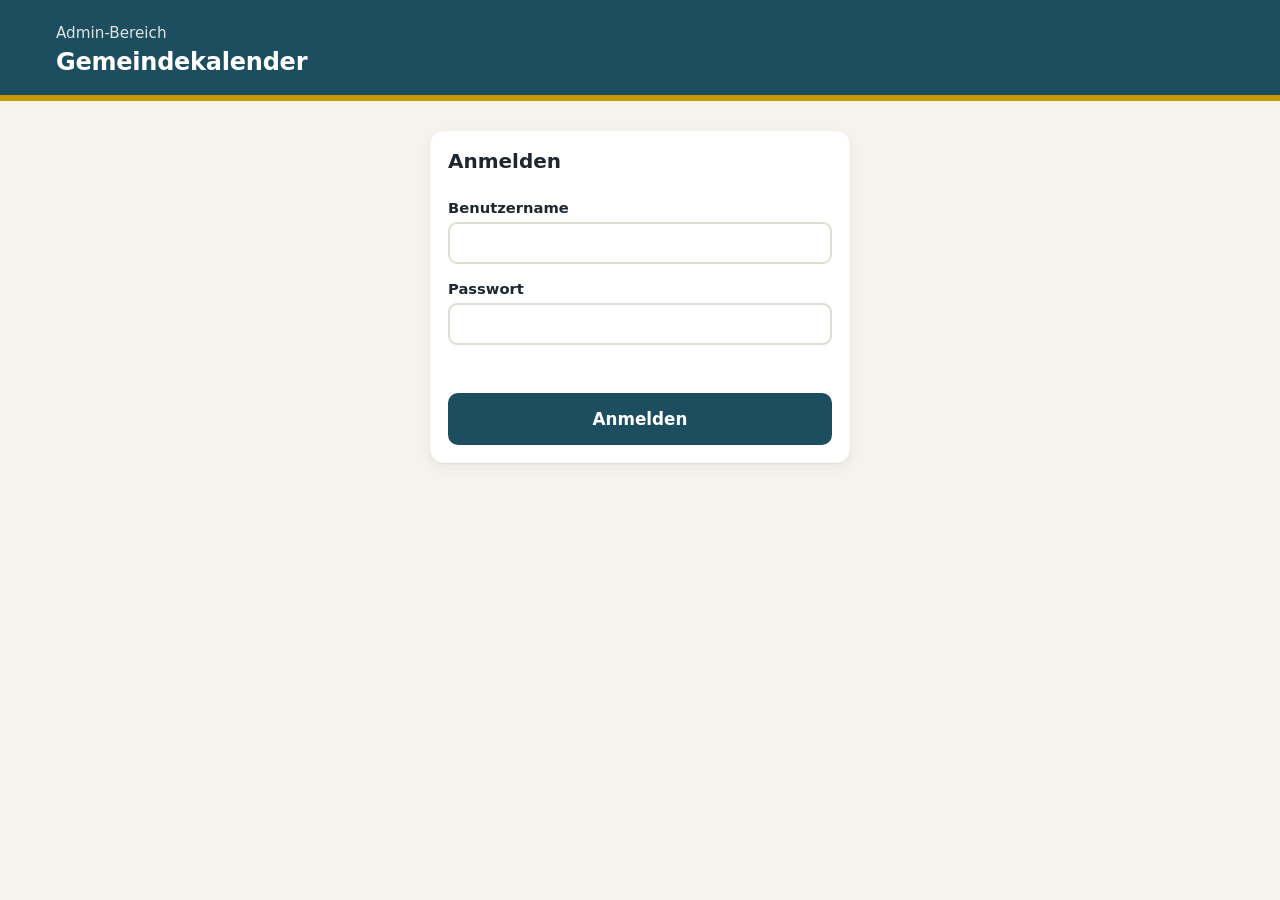
==== admin/index.html @ 8663def2 "Gemeindekalender 2027: öffentliche Seite + Admin Co-Authored-By: Claude Opus 5.5 <noreply@anthropic." ====
<!DOCTYPE html>
<html lang="de">
<head>
  <meta charset="utf-8">
  <meta name="viewport" content="width=device-width, initial-scale=1">
  <meta name="robots" content="noindex, nofollow">
  <meta name="referrer" content="no-referrer">
  <title>Admin – Gemeindekalender FBG Eichstätt</title>
  <link rel="stylesheet" href="../style.css">
  <link rel="stylesheet" href="admin.css">
</head>
<body>
  <header class="top">
    <div class="wrap topbar">
      <div>
        <p class="eyebrow">Admin-Bereich</p>
        <h1>Gemeindekalender</h1>
      </div>
      <div class="who" id="who" hidden>
        <span id="who-name"></span>
        <button class="btn light" id="btn-logout">Abmelden</button>
      </div>
    </div>
  </header>

  <!-- Anmeldung -->
  <main class="wrap" id="login" hidden>
    <form class="card login" id="login-form" autocomplete="on">
      <h2>Anmelden</h2>
      <label>Benutzername<input name="username" autocomplete="username" required autocapitalize="none"></label>
      <label>Passwort<input name="password" type="password" autocomplete="current-password" required></label>
      <p class="err" id="login-err" role="alert"></p>
      <button class="btn primary big-btn" type="submit">Anmelden</button>
    </form>
  </main>

  <!-- Hauptbereich -->
  <main class="wrap" id="main" hidden>
    <div class="undo-bar" id="undo-bar" hidden>
      <span>Letzte Änderung: <strong id="undo-text"></strong></span>
      <button class="btn" id="btn-undo">↶ Rückgängig</button>
    </div>

    <nav class="tabs" role="tablist">
      <button data-tab="liste" aria-selected="true">Termine</button>
      <button data-tab="monat">Monat</button>
      <button data-tab="serien">Serien</button>
      <button data-tab="papierkorb">Papierkorb <span class="badge" id="trash-count"></span></button>
      <button data-tab="protokoll">Protokoll</button>
      <button data-tab="daten">Import / Export</button>
      <button data-tab="konto">Passwort</button>
    </nav>

    <div class="toolbar" id="toolbar">
      <button class="btn primary" id="btn-new">＋ Neuer Termin</button>
      <button class="btn" id="btn-new-series">＋ Neue Serie</button>
      <select id="f-grp" aria-label="Gruppe filtern"><option value="">Alle Gruppen</option></select>
      <label class="check"><input type="checkbox" id="f-unchecked"> Nur ungeprüft <span class="badge warn" id="unchecked-count"></span></label>
      <input type="search" id="f-q" placeholder="Suchen …" aria-label="Suchen">
    </div>

    <section id="tab-liste" class="tab"></section>
    <section id="tab-monat" class="tab" hidden></section>
    <section id="tab-serien" class="tab" hidden></section>
    <section id="tab-papierkorb" class="tab" hidden></section>
    <section id="tab-protokoll" class="tab" hidden></section>
    <section id="tab-daten" class="tab" hidden>
      <div class="card">
        <h2>Export (Sicherung)</h2>
        <p>Alle aktuellen Termine als Datei herunterladen. Die Excel-Datei hat dasselbe Format wie die Import-Tabelle.</p>
        <div class="row">
          <button class="btn primary" id="btn-xlsx">Excel (.xlsx) herunterladen</button>
          <button class="btn" id="btn-csv">CSV herunterladen</button>
        </div>
      </div>
      <div class="card">
        <h2>Import (z. B. neue Jahrestabelle 2028)</h2>
        <p>Spalten wie in der Vorlage: <em>Datum, Titel, Gruppe, Beginn, Ende, Bis (mehrtägig), Ort, Beschreibung, Prüfen / Hinweis</em>.
          Zeilen mit Text in „Prüfen / Hinweis“ werden als <strong>ungeprüft</strong> markiert.</p>
        <div class="row">
          <input type="file" id="imp-file" accept=".xlsx,.xls,.csv">
        </div>
        <div class="row">
          <label class="check"><input type="radio" name="imp-mode" value="add" checked> Termine hinzufügen</label>
          <label class="check"><input type="radio" name="imp-mode" value="replace"> Alle Einzeltermine des Jahres
            <input type="number" id="imp-year" min="2020" max="2100" style="width:6em"> vorher in den Papierkorb legen</label>
        </div>
        <div id="imp-preview"></div>
      </div>
    </section>
    <section id="tab-konto" class="tab" hidden>
      <form class="card login" id="pw-form">
        <h2>Passwort ändern</h2>
        <label>Altes Passwort<input type="password" name="old" autocomplete="current-password" required></label>
        <label>Neues Passwort (mind. 10 Zeichen)<input type="password" name="new" autocomplete="new-password" minlength="10" required></label>
        <label>Neues Passwort wiederholen<input type="password" name="new2" autocomplete="new-password" minlength="10" required></label>
        <p class="err" id="pw-err" role="alert"></p>
        <button class="btn primary" type="submit">Passwort speichern</button>
      </form>
    </section>
  </main>

  <!-- Termin bearbeiten -->
  <dialog id="dlg-event">
    <form method="dialog" id="ev-form">
      <h2 id="ev-title">Termin</h2>
      <p class="info" id="ev-series-info" hidden></p>
      <div class="grid2">
        <label class="span2">Titel<input name="title" required maxlength="150"></label>
        <label>Gruppe<select name="grp" required></select></label>
        <label class="check ck-end"><input type="checkbox" name="allday"> Ganztägig (ohne Uhrzeit)</label>
        <label>Datum<input type="date" name="start_date" required></label>
        <label>Bis (bei mehrtägigen)<input type="date" name="end_date"></label>
        <label class="time">Beginn<input type="time" name="start_time" step="300"></label>
        <label class="time">Ende (leer = 1,5 Std.)<input type="time" name="end_time" step="300"></label>
        <label class="span2">Ort (leer lassen, wenn unbekannt)<input name="location" maxlength="150" list="orte"></label>
        <label class="span2">Beschreibung<textarea name="description" rows="3" maxlength="2000"></textarea></label>
        <label class="check span2"><input type="checkbox" name="unchecked"> Ungeprüft (noch klären)</label>
        <label class="span2">Prüfhinweis (nur für Admins sichtbar)<input name="note" maxlength="500"></label>
      </div>
      <p class="hint">Bitte keine Privatadressen oder Telefonnummern eintragen.</p>
      <p class="err" id="ev-err" role="alert"></p>
      <div class="dlg-actions">
        <button type="button" class="btn danger" id="ev-delete">Löschen</button>
        <button type="button" class="btn" id="ev-dup">Duplizieren</button>
        <span class="grow"></span>
        <button type="button" class="btn" value="cancel" id="ev-cancel">Abbrechen</button>
        <button type="submit" class="btn primary" id="ev-save">Speichern</button>
      </div>
    </form>
    <datalist id="orte"></datalist>
  </dialog>

  <!-- Serie -->
  <dialog id="dlg-series">
    <form method="dialog" id="se-form">
      <h2 id="se-title">Serientermin</h2>
      <div class="grid2">
        <label class="span2">Titel<input name="title" required maxlength="150"></label>
        <label>Gruppe<select name="grp" required></select></label>
        <label>Ort<input name="location" maxlength="150" list="orte"></label>
        <label class="time">Beginn (leer = ganztägig)<input type="time" name="start_time" step="300"></label>
        <label class="time">Ende<input type="time" name="end_time" step="300"></label>
        <fieldset class="span2">
          <legend>Wiederholung</legend>
          <label class="check"><input type="radio" name="type" value="monthly" checked> Monatlich am</label>
          <span class="nths">
            <label class="check"><input type="checkbox" name="nth" value="1"> 1.</label>
            <label class="check"><input type="checkbox" name="nth" value="2"> 2.</label>
            <label class="check"><input type="checkbox" name="nth" value="3"> 3.</label>
            <label class="check"><input type="checkbox" name="nth" value="4"> 4.</label>
            <label class="check"><input type="checkbox" name="nth" value="-1"> letzten</label>
          </span>
          <select name="mweekday"></select>
          <br>
          <label class="check"><input type="radio" name="type" value="weekly"> Wöchentlich am</label>
          <span class="wdays"></span>
          <label class="check">alle <input type="number" name="interval" min="1" max="8" value="1" style="width:4em"> Woche(n)</label>
        </fieldset>
        <label>Von<input type="date" name="from_date" required></label>
        <label>Bis<input type="date" name="until_date" required></label>
        <label class="span2">Beschreibung<textarea name="description" rows="2" maxlength="2000"></textarea></label>
      </div>
      <div class="preview" id="se-preview"></div>
      <p class="err" id="se-err" role="alert"></p>
      <div class="dlg-actions">
        <button type="button" class="btn danger" id="se-delete">Serie löschen</button>
        <span class="grow"></span>
        <button type="button" class="btn" id="se-cancel">Abbrechen</button>
        <button type="submit" class="btn primary">Serie speichern</button>
      </div>
    </form>
  </dialog>

  <!-- Rückfrage -->
  <dialog id="dlg-confirm">
    <form method="dialog">
      <h2 id="cf-title">Sicher?</h2>
      <p id="cf-text"></p>
      <label id="cf-date-wrap" hidden>Datum<input type="date" id="cf-date"></label>
      <div class="dlg-actions">
        <span class="grow"></span>
        <button class="btn" value="no">Abbrechen</button>
        <button class="btn primary" value="yes" id="cf-yes">Ja</button>
      </div>
    </form>
  </dialog>

  <div id="toast" role="status" aria-live="polite"></div>

  <script src="../config.js"></script>
  <script src="../common.js"></script>
  <script src="admin.js"></script>
</body>
</html>
---- style.css ----
:root {
  --bg: #f6f3ec;
  --card: #ffffff;
  --ink: #1d2730;
  --muted: #5b6670;
  --line: #e2ddd2;
  --brand: #1d4e5f;
  --brand-ink: #ffffff;
  --gold: #c99a06;
  --focus: #f0b400;
  --radius: 14px;
  --shadow: 0 1px 2px rgba(29, 39, 48, .06), 0 4px 14px rgba(29, 39, 48, .06);
  --ferien: #eaf3f6;
  --ferien-we: #dfeaef;
  --feiertag: #fbeaea;
}
* { box-sizing: border-box; }
html { font-size: 18px; }
body {
  margin: 0; background: var(--bg); color: var(--ink);
  font-family: system-ui, -apple-system, "Segoe UI", Roboto, "Helvetica Neue", Arial, sans-serif;
  line-height: 1.45; -webkit-text-size-adjust: 100%;
}
.wrap { max-width: 1040px; margin: 0 auto; padding: 0 16px; }
h1, h2, h3 { line-height: 1.2; margin: 0 0 .5em; }
h2 { font-size: 1.25rem; }
button, input, select, textarea { font: inherit; color: inherit; }
button { cursor: pointer; }
:focus-visible { outline: 3px solid var(--focus); outline-offset: 2px; }
[hidden] { display: none !important; }

/* Kopf */
.top { background: var(--brand); color: var(--brand-ink); padding: 22px 0 18px; border-bottom: 6px solid var(--gold); }
.top h1 { font-size: 1.9rem; margin: 0; letter-spacing: -.01em; }
.eyebrow { margin: 0 0 4px; opacity: .85; font-size: .95rem; }

/* Hauptknöpfe */
.actions { display: grid; grid-template-columns: repeat(3, 1fr); gap: 12px; margin: 18px 0; }
.action {
  display: flex; align-items: center; gap: 12px; min-height: 76px; padding: 14px 16px;
  background: var(--card); border: 2px solid var(--line); border-radius: var(--radius); box-shadow: var(--shadow);
  font-size: 1.08rem; font-weight: 650; text-align: left;
}
.action .ico { font-size: 1.7rem; }
.action[aria-pressed="true"] { border-color: var(--brand); background: #eef5f7; }
.action:hover { border-color: var(--brand); }
.action:disabled { opacity: .6; cursor: progress; }

.card { background: var(--card); border-radius: var(--radius); box-shadow: var(--shadow); padding: 18px; margin-bottom: 16px; }

/* Filter */
.presets { display: flex; flex-wrap: wrap; gap: 8px; margin-bottom: 12px; }
.presets button {
  min-height: 48px; padding: 8px 18px; border-radius: 999px; border: 2px solid var(--brand);
  background: #fff; color: var(--brand); font-weight: 650;
}
.presets button[aria-pressed="true"] { background: var(--brand); color: #fff; }
.chips { display: flex; flex-wrap: wrap; gap: 8px; margin-bottom: 14px; }
.chip {
  display: inline-flex; align-items: center; gap: 8px; min-height: 48px; padding: 8px 14px 8px 10px;
  border-radius: 12px; border: 2px solid var(--line); background: #fff; font-weight: 600;
}
.chip .dot { width: 22px; height: 22px; border-radius: 6px; flex: none; display: grid; place-items: center; color: #fff; font-size: 15px; }
.chip[aria-pressed="false"] { color: var(--muted); background: #faf9f6; }
.chip[aria-pressed="false"] .dot { background: transparent !important; border: 2px solid currentColor; }
.chip[aria-pressed="false"] .dot::after { content: ""; }
.chip.locked { cursor: default; }
.chip .lock { font-size: .8rem; color: var(--muted); font-weight: 500; }
.switch { display: inline-flex; align-items: center; gap: 10px; min-height: 44px; cursor: pointer; }
.switch input { width: 24px; height: 24px; accent-color: var(--brand); }
.switch.small { font-size: .92rem; color: var(--muted); }

/* Ansicht */
.viewbar { display: flex; flex-wrap: wrap; align-items: center; justify-content: space-between; gap: 10px; margin: 6px 0 12px; }
.seg { display: inline-flex; background: #e9e5db; border-radius: 12px; padding: 4px; }
.seg button { min-height: 44px; min-width: 96px; border: 0; border-radius: 9px; background: transparent; font-weight: 650; }
.seg button[aria-pressed="true"] { background: #fff; box-shadow: var(--shadow); color: var(--brand); }

/* Liste */
.month-h { position: sticky; top: 0; z-index: 2; background: var(--bg); padding: 14px 0 6px; font-size: 1.2rem; color: var(--brand); margin: 0; }
.ev {
  display: grid; grid-template-columns: 74px 1fr; gap: 14px; align-items: start;
  background: #fff; border-radius: 12px; box-shadow: var(--shadow); padding: 12px 14px 12px 0; margin-bottom: 8px;
  border-left: 8px solid var(--c, #999);
}
.ev .d { text-align: center; padding-left: 6px; }
.ev .d .wd { display: block; font-size: .85rem; color: var(--muted); font-weight: 600; }
.ev .d .n { display: block; font-size: 1.6rem; font-weight: 750; line-height: 1.1; }
.ev .t { font-size: 1.08rem; font-weight: 700; }
.ev .m { color: var(--muted); font-size: .95rem; margin-top: 2px; }
.ev .m span + span::before { content: " · "; }
.pill { display: inline-block; padding: 2px 10px; border-radius: 999px; font-size: .8rem; font-weight: 700; color: #fff; margin-top: 6px; }
.hol { border-radius: 10px; padding: 8px 14px; margin-bottom: 8px; font-size: .95rem; color: #3b4a55; }
.hol.ferien { background: transparent; border: 1px dashed #b9d2dc; color: #4b6470; font-size: .88rem; padding: 6px 12px; }
.hol.feiertag { background: var(--feiertag); }
.empty { padding: 30px 10px; text-align: center; color: var(--muted); }

/* Monat */
.mnav { display: flex; align-items: center; justify-content: space-between; gap: 8px; margin-bottom: 10px; }
.mnav h3 { margin: 0; font-size: 1.3rem; }
.mnav button { min-height: 48px; min-width: 56px; border-radius: 12px; border: 2px solid var(--line); background: #fff; font-size: 1.3rem; }
.grid { display: grid; grid-template-columns: repeat(7, 1fr); gap: 4px; }
.grid .wh { text-align: center; font-weight: 700; color: var(--muted); font-size: .85rem; padding: 4px 0; }
.cell { min-height: 108px; background: #fff; border-radius: 10px; padding: 6px; display: flex; flex-direction: column; gap: 3px; overflow: hidden; }
.cell.out { background: transparent; }
.cell.we { background: #fbfaf6; }
.cell.ferien { background: var(--ferien); }
.cell.we.ferien { background: var(--ferien-we); }
.cell .fn { font-size: .66rem; color: #4b6a78; line-height: 1.15; font-style: italic; }
.ev.inferien { background: linear-gradient(90deg, #fff 0, #fff 55%, var(--ferien) 100%); }
.fertag { display: inline-block; margin-left: 8px; font-size: .78rem; color: #4b6a78; font-style: italic; }
.legend { display: flex; align-items: center; gap: 6px; flex-wrap: wrap; font-size: .85rem; color: var(--muted); margin: 8px 0 0; }
.legend .sw { display: inline-block; width: 16px; height: 16px; border-radius: 4px; border: 1px solid #c9d6dc; }
.legend .sw.fer { background: var(--ferien); }
.legend .sw.fei { background: var(--feiertag); margin-left: 12px; border-color: #e7caca; }
.cell.feiertag { background: var(--feiertag); }
.cell.today { outline: 3px solid var(--gold); }
.cell .num { font-weight: 750; font-size: .95rem; }
.cell .hn { font-size: .68rem; color: #4b5a66; line-height: 1.15; }
.cell .e {
  font-size: .74rem; line-height: 1.2; padding: 2px 5px; border-radius: 5px; color: #fff; font-weight: 600;
  white-space: nowrap; overflow: hidden; text-overflow: ellipsis; background: var(--c);
}
.cell .dots { display: none; gap: 3px; flex-wrap: wrap; }
.cell .dots i { width: 10px; height: 10px; border-radius: 50%; background: var(--c); display: block; }
.mlist { display: none; margin-top: 14px; }

/* Abo */
.lead { font-size: 1.02rem; }
.bigbtns { display: grid; gap: 10px; margin: 14px 0; }
.big {
  display: flex; align-items: center; justify-content: center; text-align: center; min-height: 60px; padding: 12px 16px;
  border-radius: var(--radius); border: 2px solid var(--brand); background: #fff; color: var(--brand);
  font-weight: 700; font-size: 1.05rem; text-decoration: none;
}
.big.primary { background: var(--brand); color: #fff; }
.big.ghost { border-style: dashed; font-weight: 600; }
.hint { color: var(--muted); font-size: .92rem; }
.howto { border-top: 1px solid var(--line); padding: 10px 0; }
.howto summary { font-weight: 700; font-size: 1.05rem; cursor: pointer; min-height: 40px; display: flex; align-items: center; }
.howto ol { padding-left: 1.3em; margin: 6px 0; }
.howto li { margin-bottom: 6px; }

/* Meldungen */
#toast {
  position: fixed; left: 50%; bottom: 20px; transform: translateX(-50%) translateY(150%);
  background: var(--ink); color: #fff; padding: 14px 20px; border-radius: 12px; font-weight: 600;
  transition: transform .25s, visibility .25s; z-index: 50; max-width: calc(100vw - 32px); text-align: center;
  visibility: hidden;
}
#toast.show { transform: translateX(-50%) translateY(0); visibility: visible; }
.foot { color: var(--muted); font-size: .85rem; padding: 20px 16px 40px; }

@media (max-width: 720px) {
  html { font-size: 17px; }
  .top h1 { font-size: 1.55rem; }
  .actions { grid-template-columns: 1fr; gap: 8px; }
  .action { min-height: 62px; }
  .cell { min-height: 54px; padding: 4px; }
  .cell .e, .cell .hn, .cell .fn { display: none; }
  .cell .dots { display: flex; }
  .mlist { display: block; }
}
@media (prefers-reduced-motion: reduce) { #toast { transition: none; } }
---- admin/admin.css ----
html { font-size: 16px; }
.wrap { max-width: 1200px; }
.topbar { display: flex; flex-wrap: wrap; align-items: center; justify-content: space-between; gap: 12px; }
.top h1 { font-size: 1.5rem; }
.who { display: flex; align-items: center; gap: 12px; font-weight: 600; }

.btn {
  min-height: 42px; padding: 8px 16px; border-radius: 10px; border: 2px solid var(--line); background: #fff;
  font-weight: 650; white-space: nowrap;
}
.btn:hover { border-color: var(--brand); }
.btn.primary { background: var(--brand); border-color: var(--brand); color: #fff; }
.btn.danger { color: #a3261a; border-color: #e7c3bd; }
.btn.danger:hover { border-color: #a3261a; }
.btn.light { background: transparent; color: #fff; border-color: rgba(255,255,255,.5); }
.btn.small { min-height: 34px; padding: 4px 10px; font-size: .88rem; }
.big-btn { width: 100%; min-height: 52px; font-size: 1.05rem; }
.row { display: flex; flex-wrap: wrap; gap: 10px; align-items: center; margin: 10px 0; }

.login { max-width: 420px; margin: 30px auto; display: grid; gap: 14px; }
label { display: grid; gap: 4px; font-weight: 600; font-size: .92rem; }
input, select, textarea {
  border: 2px solid var(--line); border-radius: 9px; padding: 8px 10px; min-height: 42px; background: #fff; font-weight: 400;
}
textarea { resize: vertical; }
.check { display: inline-flex; align-items: center; gap: 6px; font-weight: 500; }
.check input { min-height: auto; width: 20px; height: 20px; accent-color: var(--brand); }
.check.ck-end { align-self: end; padding-bottom: 10px; }
.err { color: #a3261a; font-weight: 600; min-height: 1.2em; margin: 0; white-space: pre-line; }
.info { background: #eef5f7; border-radius: 10px; padding: 10px 12px; margin: 0 0 12px; }

.undo-bar {
  display: flex; flex-wrap: wrap; align-items: center; justify-content: space-between; gap: 10px;
  background: #fff8e1; border: 2px solid #f1d27a; border-radius: 12px; padding: 8px 14px; margin: 14px 0 0;
}
.tabs { display: flex; flex-wrap: wrap; gap: 4px; margin: 14px 0 0; border-bottom: 2px solid var(--line); }
.tabs button {
  border: 0; background: transparent; padding: 10px 14px; font-weight: 650; color: var(--muted);
  border-bottom: 3px solid transparent; margin-bottom: -2px;
}
.tabs button[aria-selected="true"] { color: var(--brand); border-bottom-color: var(--brand); }
.badge { display: inline-block; min-width: 1.4em; padding: 0 6px; border-radius: 999px; background: #e3e0d8; font-size: .78rem; text-align: center; }
.badge:empty { display: none; }
.badge.warn { background: #f6c343; color: #3a2a00; }
.toolbar { display: flex; flex-wrap: wrap; gap: 10px; align-items: center; padding: 14px 0; }
.toolbar input[type=search] { flex: 1; min-width: 160px; }

/* Tabelle */
table.t { width: 100%; border-collapse: collapse; background: #fff; border-radius: 12px; overflow: hidden; box-shadow: var(--shadow); }
.t th { text-align: left; background: #ece8de; padding: 8px 10px; font-size: .85rem; position: sticky; top: 0; }
.t td { padding: 8px 10px; border-top: 1px solid #efebe2; vertical-align: top; }
.t tr.clickable { cursor: pointer; }
.t tr.clickable:hover td { background: #f7fafb; }
.t tr.month td { background: #f4f1ea; font-weight: 700; color: var(--brand); cursor: default; }
.t .gdot { display: inline-block; width: 12px; height: 12px; border-radius: 3px; margin-right: 6px; vertical-align: -1px; }
.t .acts { white-space: nowrap; text-align: right; }
.flag { display: inline-block; background: #f6c343; color: #3a2a00; border-radius: 6px; padding: 1px 7px; font-size: .78rem; font-weight: 700; }
.ser { display: inline-block; background: #e5eef2; color: var(--brand); border-radius: 6px; padding: 1px 7px; font-size: .75rem; font-weight: 700; }
.note { color: #7a5b00; font-size: .85rem; }
.muted { color: var(--muted); }

/* Monat (Admin) */
.amonth .cell { min-height: 120px; }
.amonth .cell.drop { outline: 3px dashed var(--brand); background: #eef5f7; }
.amonth .e { cursor: grab; display: block !important; }
.amonth .e.uc { box-shadow: inset 0 0 0 2px #f6c343; }
.amonth .add { margin-top: auto; align-self: flex-end; border: 0; background: transparent; color: var(--muted); font-size: 1.1rem; line-height: 1; opacity: 0; }
.amonth .cell:hover .add { opacity: 1; }

/* Dialoge */
dialog { border: 0; border-radius: 16px; padding: 0; width: min(680px, calc(100vw - 20px)); box-shadow: 0 20px 60px rgba(0,0,0,.3); }
dialog::backdrop { background: rgba(20, 30, 40, .45); }
dialog form { padding: 20px; }
.grid2 { display: grid; grid-template-columns: 1fr 1fr; gap: 12px; }
.span2 { grid-column: span 2; }
fieldset { border: 2px solid var(--line); border-radius: 10px; display: grid; gap: 8px; }
fieldset legend { font-weight: 700; padding: 0 6px; }
.nths, .wdays { display: flex; flex-wrap: wrap; gap: 10px; }
.dlg-actions { display: flex; flex-wrap: wrap; gap: 8px; margin-top: 14px; align-items: center; }
.grow { flex: 1; }
.preview { margin-top: 12px; font-size: .9rem; color: var(--muted); max-height: 120px; overflow: auto; }

#imp-preview .t { font-size: .85rem; }
#imp-preview tr.bad td { background: #fdecea; }

@media (max-width: 720px) {
  .grid2 { grid-template-columns: 1fr; }
  .span2 { grid-column: auto; }
  .t .hide-m, #tab-liste .t .acts, #tab-liste .t th:last-child { display: none; }
  .t { font-size: .92rem; }
  .who .btn { min-height: 36px; padding: 4px 10px; }
  .t td, .t th { padding: 8px 6px; }
  .amonth .cell { min-height: 70px; }
  .amonth .e { font-size: .65rem; }
}
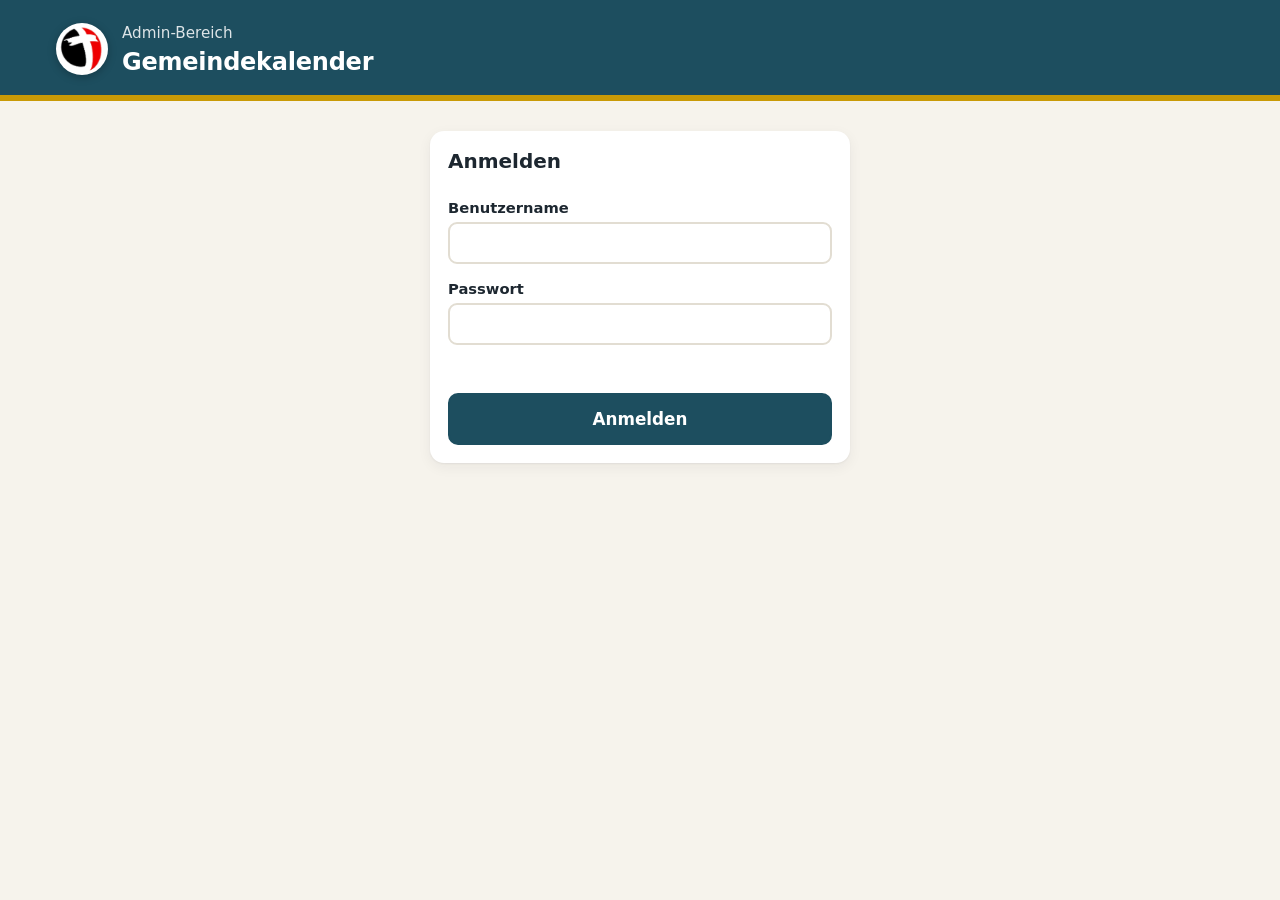
==== commit 86bb6431: "Logo in Web, Admin und PDF; Start in Jahresansicht; breitere Jahresansicht Co-Authored-By: Claude Op" ====
--- a/admin/index.html
+++ b/admin/index.html
@@ -12,9 +12,10 @@
 <body>
   <header class="top">
     <div class="wrap topbar">
-      <div>
-        <p class="eyebrow">Admin-Bereich</p>
-        <h1>Gemeindekalender</h1>
+      <div class="brand">
+        <img src="../logo.png" class="logo" alt="Logo Freie Baptisten Eichstätt" width="52" height="52">
+        <div><p class="eyebrow">Admin-Bereich</p>
+        <h1>Gemeindekalender</h1></div>
       </div>
       <div class="who" id="who" hidden>
         <span id="who-name"></span>
--- a/style.css
+++ b/style.css
@@ -33,6 +33,9 @@
 .top { background: var(--brand); color: var(--brand-ink); padding: 22px 0 18px; border-bottom: 6px solid var(--gold); }
 .top h1 { font-size: 1.9rem; margin: 0; letter-spacing: -.01em; }
 .eyebrow { margin: 0 0 4px; opacity: .85; font-size: .95rem; }
+
+.brand { display: flex; align-items: center; gap: 14px; }
+.logo { width: 64px; height: 64px; flex: none; border-radius: 50%; background: #fff; padding: 3px; box-shadow: 0 2px 8px rgba(0,0,0,.25); }
 
 /* Hauptknöpfe */
 .actions { display: grid; grid-template-columns: repeat(3, 1fr); gap: 12px; margin: 18px 0; }
@@ -73,7 +76,7 @@
 /* Ansicht */
 .viewbar { display: flex; flex-wrap: wrap; align-items: center; justify-content: space-between; gap: 10px; margin: 6px 0 12px; }
 .seg { display: inline-flex; background: #e9e5db; border-radius: 12px; padding: 4px; }
-.seg button { min-height: 44px; min-width: 96px; border: 0; border-radius: 9px; background: transparent; font-weight: 650; }
+.seg button { min-height: 44px; min-width: 84px; border: 0; border-radius: 9px; background: transparent; font-weight: 650; }
 .seg button[aria-pressed="true"] { background: #fff; box-shadow: var(--shadow); color: var(--brand); }
 
 /* Liste */
@@ -125,6 +128,36 @@
 .cell .dots i { width: 10px; height: 10px; border-radius: 50%; background: var(--c); display: block; }
 .mlist { display: none; margin-top: 14px; }
 
+/* Jahr */
+.month-h.ystatic { position: static; }
+.ywide { position: relative; left: 50%; transform: translateX(-50%); width: min(1680px, calc(100vw - 32px)); }
+@media (min-width: 1300px) {
+  .year { grid-template-columns: repeat(6, minmax(0, 1fr)); }
+  .yd { grid-template-columns: 24px 24px 1fr; min-height: 28px; font-size: .82rem; }
+  .ye { font-size: .74rem; }
+}
+.yhint { display: none; margin: 0 0 6px; font-size: .85rem; color: var(--muted); }
+@media (max-width: 900px) { .yhint { display: block; } }
+.yscroll { overflow-x: auto; -webkit-overflow-scrolling: touch; margin-bottom: 10px; }
+.year { display: grid; grid-template-columns: repeat(6, minmax(150px, 1fr)); gap: 4px; min-width: 900px; }
+.ycol { background: #fff; border-radius: 10px; overflow: hidden; box-shadow: var(--shadow); }
+.ym { background: var(--brand); color: #fff; font-weight: 700; text-align: center; padding: 6px 0; }
+.yd { display: grid; grid-template-columns: 22px 22px 1fr; align-items: center; min-height: 26px; padding: 1px 4px; border-top: 1px solid #efebe2; font-size: .78rem; }
+.yd b { font-weight: 750; }
+.yd i { font-style: normal; color: var(--muted); font-size: .7rem; }
+.yd.sa { background: #f7f5ef; }
+.yd.so { background: #ece8de; }
+.yd.ferien { background: var(--ferien); }
+.yd.ferien.sa, .yd.ferien.so { background: var(--ferien-we); }
+.yd.feiertag { background: var(--feiertag); }
+.yd.none { background: #e6e3dc; }
+.yd.today { outline: 2px solid var(--gold); outline-offset: -2px; }
+.yev { display: flex; flex-direction: column; gap: 1px; min-width: 0; }
+.ye { display: block; font-size: .68rem; line-height: 1.25; padding: 0 4px; border-radius: 4px; white-space: nowrap; overflow: hidden; text-overflow: ellipsis;
+  background: color-mix(in srgb, var(--c) 22%, #fff); border-left: 3px solid var(--c); color: var(--ink); font-weight: 600; }
+.ymore { font-size: .62rem; color: var(--muted); }
+.yh { font-size: .64rem; color: #4b6a78; font-style: italic; white-space: nowrap; overflow: hidden; text-overflow: ellipsis; }
+
 /* Abo */
 .lead { font-size: 1.02rem; }
 .bigbtns { display: grid; gap: 10px; margin: 14px 0; }
@@ -154,6 +187,7 @@
 @media (max-width: 720px) {
   html { font-size: 17px; }
   .top h1 { font-size: 1.55rem; }
+  .logo { width: 52px; height: 52px; }
   .actions { grid-template-columns: 1fr; gap: 8px; }
   .action { min-height: 62px; }
   .cell { min-height: 54px; padding: 4px; }
--- a/admin/admin.css
+++ b/admin/admin.css
@@ -93,3 +93,5 @@
   .amonth .cell { min-height: 70px; }
   .amonth .e { font-size: .65rem; }
 }
+
+.top .logo { width: 52px; height: 52px; }
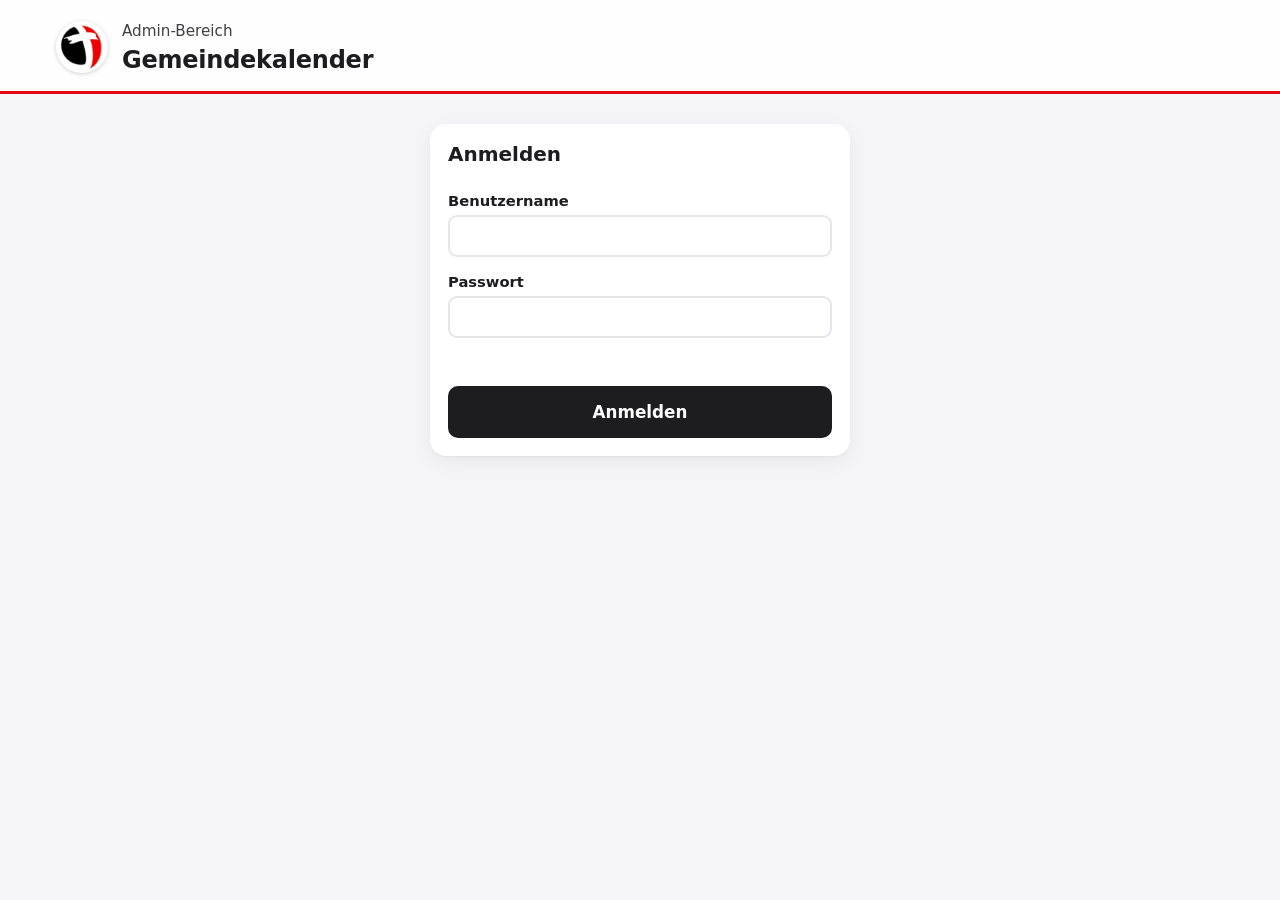
==== commit 07e47bde: "Ansichten Jahr/Quartal/Monat, Liste entfernt, drei Apple-orientierte Designs in Logofarben Co-Author" ====
--- a/admin/index.html
+++ b/admin/index.html
@@ -6,8 +6,8 @@
   <meta name="robots" content="noindex, nofollow">
   <meta name="referrer" content="no-referrer">
   <title>Admin – Gemeindekalender FBG Eichstätt</title>
-  <link rel="stylesheet" href="../style.css">
-  <link rel="stylesheet" href="admin.css">
+  <link rel="stylesheet" href="../style.css?v=20261118c">
+  <link rel="stylesheet" href="admin.css?v=20261118c">
 </head>
 <body>
   <header class="top">
@@ -189,8 +189,8 @@
 
   <div id="toast" role="status" aria-live="polite"></div>
 
-  <script src="../config.js"></script>
-  <script src="../common.js"></script>
-  <script src="admin.js"></script>
+  <script src="../config.js?v=20261118c"></script>
+  <script src="../common.js?v=20261118c"></script>
+  <script src="admin.js?v=20261118c"></script>
 </body>
 </html>
--- a/style.css
+++ b/style.css
@@ -1,24 +1,40 @@
 :root {
-  --bg: #f6f3ec;
-  --card: #ffffff;
-  --ink: #1d2730;
-  --muted: #5b6670;
-  --line: #e2ddd2;
-  --brand: #1d4e5f;
-  --brand-ink: #ffffff;
-  --gold: #c99a06;
-  --focus: #f0b400;
-  --radius: 14px;
-  --shadow: 0 1px 2px rgba(29, 39, 48, .06), 0 4px 14px rgba(29, 39, 48, .06);
+  /* gemeinsame Werte (Apple-orientiert) */
+  --radius: 16px;
+  --shadow: 0 1px 2px rgba(0,0,0,.04), 0 6px 20px rgba(0,0,0,.06);
+  --focus: #0a84ff;
   --ferien: #eaf3f6;
   --ferien-we: #dfeaef;
-  --feiertag: #fbeaea;
-}
+  --feiertag: #fdeceb;
+  --logo-red: #e30613;
+  /* Design 1 „Weiß & Klar“ (Standard) */
+  --bg: #f5f5f7; --card: #ffffff; --ink: #1d1d1f; --muted: #6e6e73; --line: #e5e5ea;
+  --brand: #1d1d1f; --accent: #e30613; --soft: #fff5f5; --title: #1d1d1f; --seg-bg: #e3e3e8;
+  --head-bg: rgba(255,255,255,.86); --head-ink: #1d1d1f; --head-line: #e30613; --head-line-w: 3px;
+  --mhead-bg: #ffffff; --mhead-ink: #1d1d1f; --mhead-line: 2px solid #e30613;
+}
+/* Design 2 „Schwarz & Edel“ */
+html[data-design="2"] {
+  --bg: #f5f5f7; --brand: #1d1d1f; --accent: #e30613; --soft: #f2f2f4; --title: #1d1d1f;
+  --head-bg: #000000; --head-ink: #f5f5f7; --head-line: #e30613; --head-line-w: 4px;
+  --mhead-bg: #1d1d1f; --mhead-ink: #ffffff; --mhead-line: 0;
+}
+/* Design 3 „Rot & Lebendig“ */
+html[data-design="3"] {
+  --bg: #ffffff; --card: #ffffff; --brand: #d70015; --accent: #d70015; --soft: #fff1f2; --title: #d70015; --seg-bg: #f2f2f4;
+  --head-bg: linear-gradient(135deg, #e30613 0%, #b0000f 100%); --head-ink: #ffffff; --head-line: #1d1d1f; --head-line-w: 0px;
+  --mhead-bg: #d70015; --mhead-ink: #ffffff; --mhead-line: 0;
+  --shadow: 0 0 0 1px #ececf0, 0 4px 14px rgba(0,0,0,.05);
+}
+html[data-design="3"] .ycol, html[data-design="3"] .cell, html[data-design="3"] .card { box-shadow: var(--shadow); }
+html[data-design="1"] .top, html:not([data-design]) .top { position: sticky; top: 0; z-index: 10; }
+.logo { box-shadow: 0 1px 4px rgba(0,0,0,.18) !important; }
+
 * { box-sizing: border-box; }
 html { font-size: 18px; }
 body {
   margin: 0; background: var(--bg); color: var(--ink);
-  font-family: system-ui, -apple-system, "Segoe UI", Roboto, "Helvetica Neue", Arial, sans-serif;
+  font-family: -apple-system, BlinkMacSystemFont, "SF Pro Text", system-ui, "Segoe UI", Roboto, "Helvetica Neue", Arial, sans-serif;
   line-height: 1.45; -webkit-text-size-adjust: 100%;
 }
 .wrap { max-width: 1040px; margin: 0 auto; padding: 0 16px; }
@@ -30,7 +46,9 @@
 [hidden] { display: none !important; }
 
 /* Kopf */
-.top { background: var(--brand); color: var(--brand-ink); padding: 22px 0 18px; border-bottom: 6px solid var(--gold); }
+.top { background: var(--head-bg); color: var(--head-ink); padding: 20px 0 16px; border-bottom: var(--head-line-w) solid var(--head-line);
+  -webkit-backdrop-filter: saturate(180%) blur(20px); backdrop-filter: saturate(180%) blur(20px); }
+.top h1 { letter-spacing: -.02em; font-weight: 700; }
 .top h1 { font-size: 1.9rem; margin: 0; letter-spacing: -.01em; }
 .eyebrow { margin: 0 0 4px; opacity: .85; font-size: .95rem; }
 
@@ -45,8 +63,8 @@
   font-size: 1.08rem; font-weight: 650; text-align: left;
 }
 .action .ico { font-size: 1.7rem; }
-.action[aria-pressed="true"] { border-color: var(--brand); background: #eef5f7; }
-.action:hover { border-color: var(--brand); }
+.action[aria-pressed="true"] { border-color: var(--accent); background: var(--soft); }
+.action:hover { border-color: var(--accent); }
 .action:disabled { opacity: .6; cursor: progress; }
 
 .card { background: var(--card); border-radius: var(--radius); box-shadow: var(--shadow); padding: 18px; margin-bottom: 16px; }
@@ -70,17 +88,17 @@
 .chip.locked { cursor: default; }
 .chip .lock { font-size: .8rem; color: var(--muted); font-weight: 500; }
 .switch { display: inline-flex; align-items: center; gap: 10px; min-height: 44px; cursor: pointer; }
-.switch input { width: 24px; height: 24px; accent-color: var(--brand); }
+.switch input { width: 24px; height: 24px; accent-color: var(--accent); }
 .switch.small { font-size: .92rem; color: var(--muted); }
 
 /* Ansicht */
 .viewbar { display: flex; flex-wrap: wrap; align-items: center; justify-content: space-between; gap: 10px; margin: 6px 0 12px; }
-.seg { display: inline-flex; background: #e9e5db; border-radius: 12px; padding: 4px; }
+.seg { display: inline-flex; background: var(--seg-bg); border-radius: 12px; padding: 4px; }
 .seg button { min-height: 44px; min-width: 84px; border: 0; border-radius: 9px; background: transparent; font-weight: 650; }
-.seg button[aria-pressed="true"] { background: #fff; box-shadow: var(--shadow); color: var(--brand); }
+.seg button[aria-pressed="true"] { background: #fff; box-shadow: 0 1px 3px rgba(0,0,0,.12), 0 3px 8px rgba(0,0,0,.06); color: var(--ink); }
 
 /* Liste */
-.month-h { position: sticky; top: 0; z-index: 2; background: var(--bg); padding: 14px 0 6px; font-size: 1.2rem; color: var(--brand); margin: 0; }
+.month-h { position: sticky; top: 0; z-index: 2; background: var(--bg); padding: 14px 0 6px; font-size: 1.2rem; color: var(--title); margin: 0; letter-spacing: -.01em; }
 .ev {
   display: grid; grid-template-columns: 74px 1fr; gap: 14px; align-items: start;
   background: #fff; border-radius: 12px; box-shadow: var(--shadow); padding: 12px 14px 12px 0; margin-bottom: 8px;
@@ -92,7 +110,8 @@
 .ev .t { font-size: 1.08rem; font-weight: 700; }
 .ev .m { color: var(--muted); font-size: .95rem; margin-top: 2px; }
 .ev .m span + span::before { content: " · "; }
-.pill { display: inline-block; padding: 2px 10px; border-radius: 999px; font-size: .8rem; font-weight: 700; color: #fff; margin-top: 6px; }
+.pill { display: inline-block; padding: 2px 10px; border-radius: 999px; font-size: .8rem; font-weight: 700; color: var(--ink); margin-top: 6px;
+  background: color-mix(in srgb, var(--c, #888) 22%, #fff) !important; }
 .hol { border-radius: 10px; padding: 8px 14px; margin-bottom: 8px; font-size: .95rem; color: #3b4a55; }
 .hol.ferien { background: transparent; border: 1px dashed #b9d2dc; color: #4b6470; font-size: .88rem; padding: 6px 12px; }
 .hol.feiertag { background: var(--feiertag); }
@@ -106,7 +125,7 @@
 .grid .wh { text-align: center; font-weight: 700; color: var(--muted); font-size: .85rem; padding: 4px 0; }
 .cell { min-height: 108px; background: #fff; border-radius: 10px; padding: 6px; display: flex; flex-direction: column; gap: 3px; overflow: hidden; }
 .cell.out { background: transparent; }
-.cell.we { background: #fbfaf6; }
+.cell.we { background: #fafafa; }
 .cell.ferien { background: var(--ferien); }
 .cell.we.ferien { background: var(--ferien-we); }
 .cell .fn { font-size: .66rem; color: #4b6a78; line-height: 1.15; font-style: italic; }
@@ -117,11 +136,12 @@
 .legend .sw.fer { background: var(--ferien); }
 .legend .sw.fei { background: var(--feiertag); margin-left: 12px; border-color: #e7caca; }
 .cell.feiertag { background: var(--feiertag); }
-.cell.today { outline: 3px solid var(--gold); }
+.cell.today { outline: 3px solid var(--accent); }
 .cell .num { font-weight: 750; font-size: .95rem; }
 .cell .hn { font-size: .68rem; color: #4b5a66; line-height: 1.15; }
 .cell .e {
-  font-size: .74rem; line-height: 1.2; padding: 2px 5px; border-radius: 5px; color: #fff; font-weight: 600;
+  font-size: .74rem; line-height: 1.2; padding: 2px 5px; border-radius: 5px; color: var(--ink); font-weight: 600;
+  background: color-mix(in srgb, var(--c) 20%, #fff) !important; border-left: 3px solid var(--c);
   white-space: nowrap; overflow: hidden; text-overflow: ellipsis; background: var(--c);
 }
 .cell .dots { display: none; gap: 3px; flex-wrap: wrap; }
@@ -133,25 +153,29 @@
 .ywide { position: relative; left: 50%; transform: translateX(-50%); width: min(1680px, calc(100vw - 32px)); }
 @media (min-width: 1300px) {
   .year { grid-template-columns: repeat(6, minmax(0, 1fr)); }
+  .year.q { grid-template-columns: repeat(3, minmax(0, 1fr)); }
+  .year.q .yd { font-size: .9rem; min-height: 30px; }
+  .year.q .ye { font-size: .82rem; }
   .yd { grid-template-columns: 24px 24px 1fr; min-height: 28px; font-size: .82rem; }
   .ye { font-size: .74rem; }
 }
 .yhint { display: none; margin: 0 0 6px; font-size: .85rem; color: var(--muted); }
 @media (max-width: 900px) { .yhint { display: block; } }
 .yscroll { overflow-x: auto; -webkit-overflow-scrolling: touch; margin-bottom: 10px; }
-.year { display: grid; grid-template-columns: repeat(6, minmax(150px, 1fr)); gap: 4px; min-width: 900px; }
+.year { display: grid; grid-template-columns: repeat(6, minmax(150px, 1fr)); gap: 6px; min-width: 900px; }
+.year.q { grid-template-columns: repeat(3, minmax(200px, 1fr)); min-width: 600px; }
 .ycol { background: #fff; border-radius: 10px; overflow: hidden; box-shadow: var(--shadow); }
-.ym { background: var(--brand); color: #fff; font-weight: 700; text-align: center; padding: 6px 0; }
+.ym { background: var(--mhead-bg); color: var(--mhead-ink); border-bottom: var(--mhead-line); font-weight: 700; text-align: center; padding: 6px 0; }
 .yd { display: grid; grid-template-columns: 22px 22px 1fr; align-items: center; min-height: 26px; padding: 1px 4px; border-top: 1px solid #efebe2; font-size: .78rem; }
 .yd b { font-weight: 750; }
 .yd i { font-style: normal; color: var(--muted); font-size: .7rem; }
-.yd.sa { background: #f7f5ef; }
-.yd.so { background: #ece8de; }
+.yd.sa { background: #f7f7f9; }
+.yd.so { background: #ececf0; }
 .yd.ferien { background: var(--ferien); }
 .yd.ferien.sa, .yd.ferien.so { background: var(--ferien-we); }
 .yd.feiertag { background: var(--feiertag); }
-.yd.none { background: #e6e3dc; }
-.yd.today { outline: 2px solid var(--gold); outline-offset: -2px; }
+.yd.none { background: #e8e8ed; }
+.yd.today { outline: 2px solid var(--accent); outline-offset: -2px; }
 .yev { display: flex; flex-direction: column; gap: 1px; min-width: 0; }
 .ye { display: block; font-size: .68rem; line-height: 1.25; padding: 0 4px; border-radius: 4px; white-space: nowrap; overflow: hidden; text-overflow: ellipsis;
   background: color-mix(in srgb, var(--c) 22%, #fff); border-left: 3px solid var(--c); color: var(--ink); font-weight: 600; }
